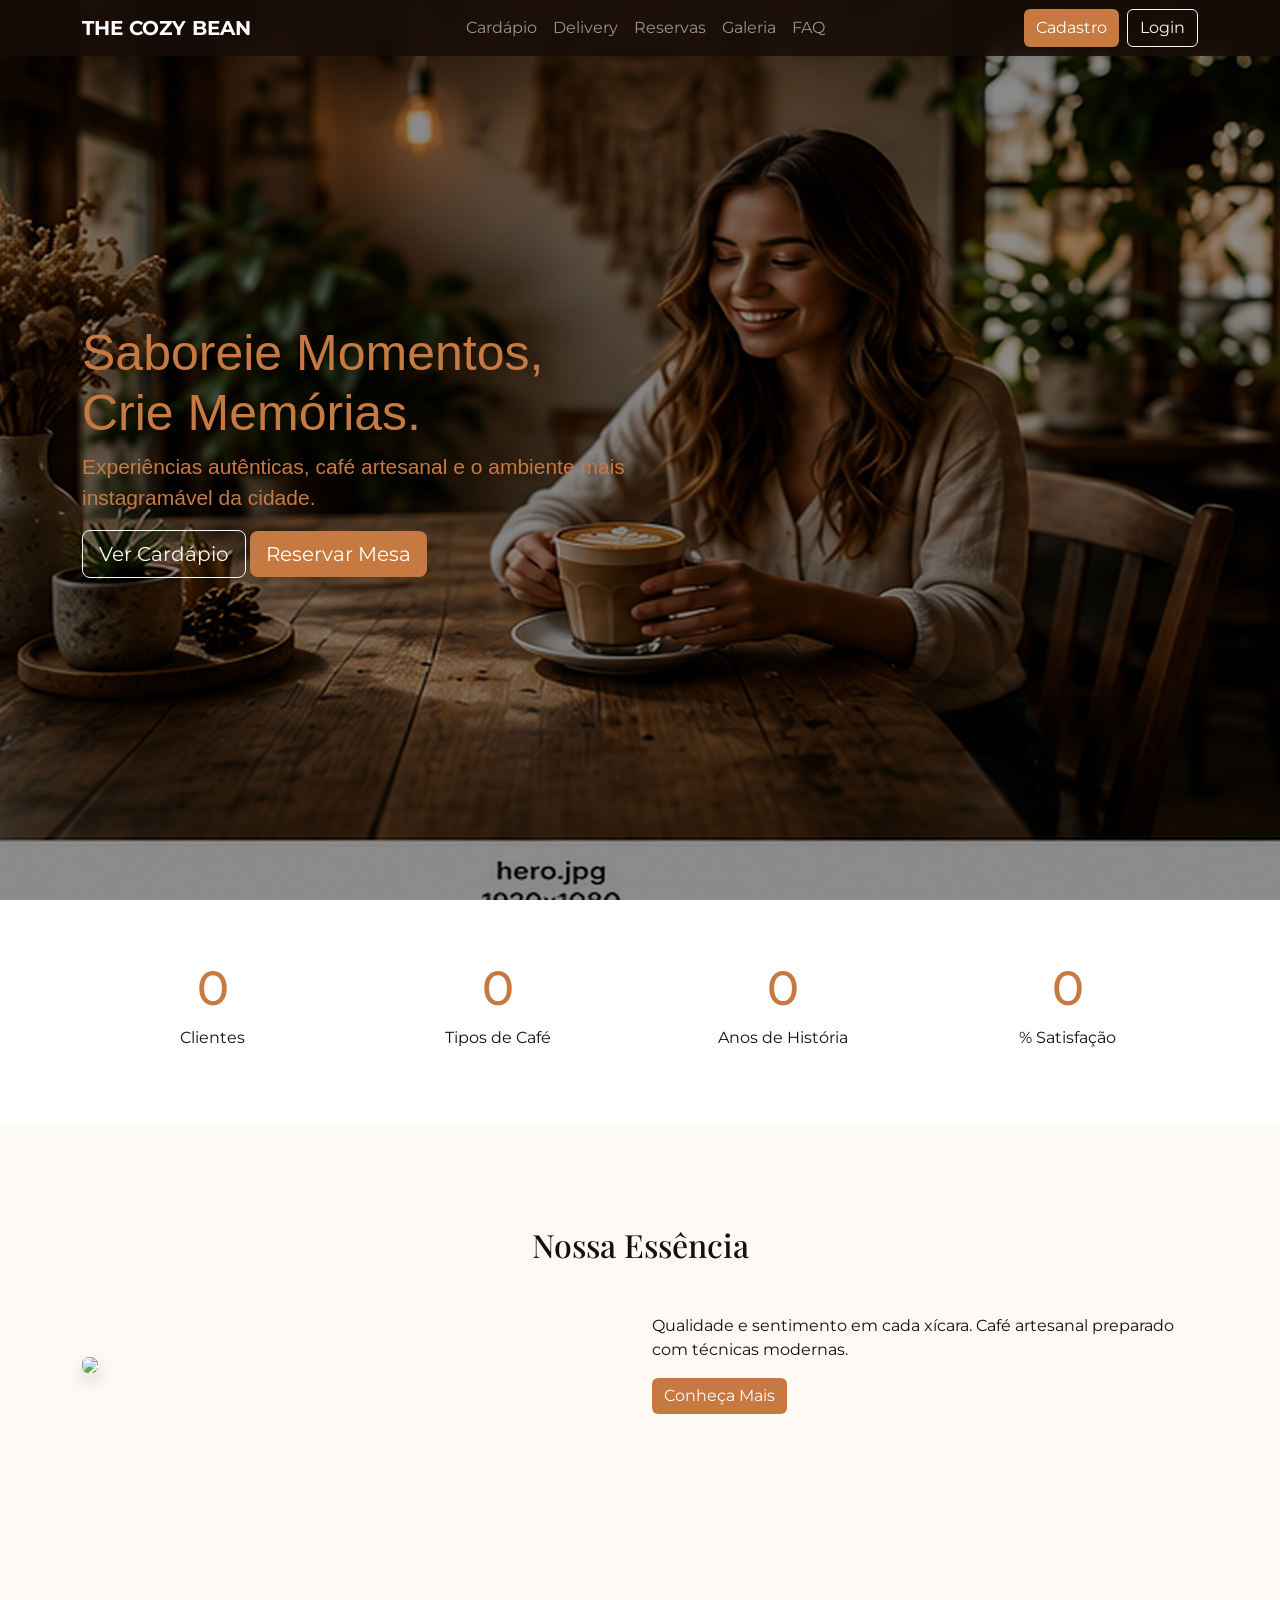
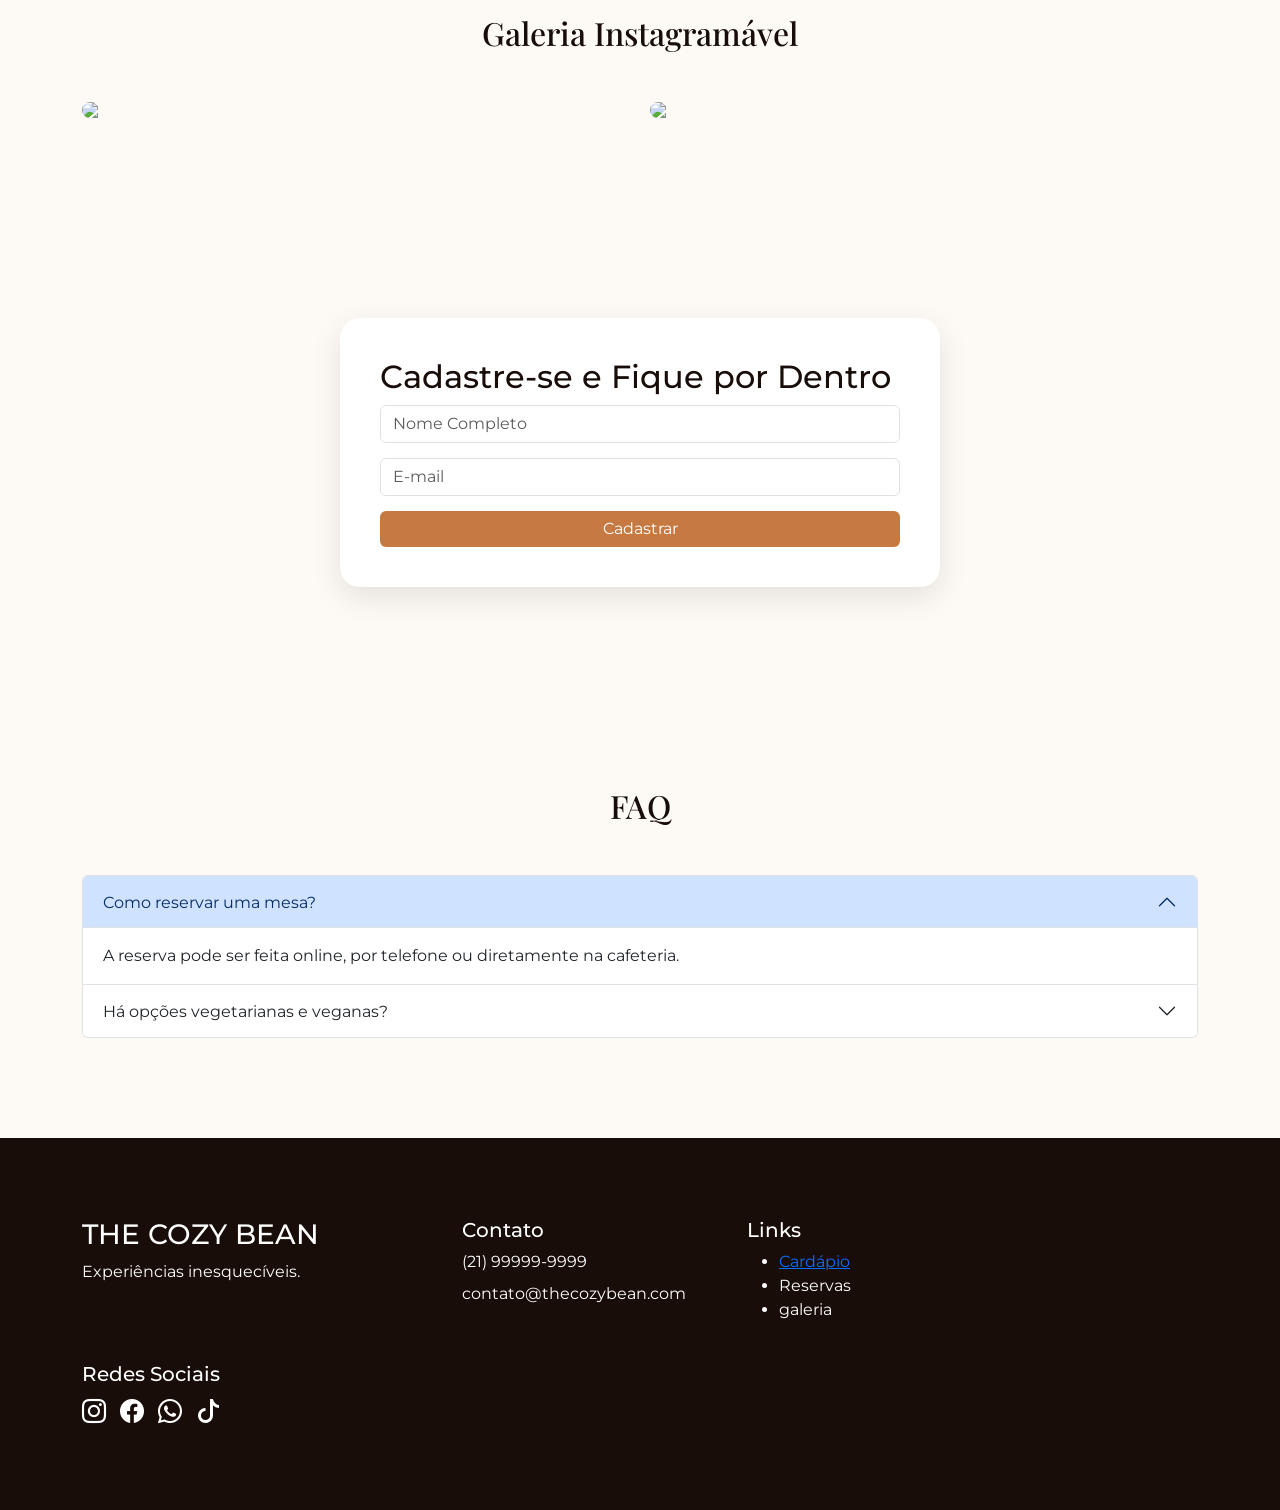
==== cozy-bean/index.html @ 9f3bdc42 "alterando_rodape_pt1" ====
<!DOCTYPE html>
<html lang="pt-BR">

<head>
    <meta charset="UTF-8">
    <meta name="viewport" content="width=device-width, initial-scale=1.0">

    <title>The Cozy Bean | Cafeteria Moderna</title>

    <!-- Bootstrap -->
    <link href="https://cdn.jsdelivr.net/npm/bootstrap@5.3.8/dist/css/bootstrap.min.css" rel="stylesheet">

    <!-- Bootstrap Icons -->
    <link href="https://cdn.jsdelivr.net/npm/bootstrap-icons@1.11.3/font/bootstrap-icons.css" rel="stylesheet">

    <!-- Google Fonts -->
    <link
        href="https://fonts.googleapis.com/css2?family=Playfair+Display:wght@700&family=Montserrat:wght@300;400;500;600;700&display=swap"
        rel="stylesheet">

    <link rel="stylesheet" href="css/style.css">
</head>

<body>

    <!-- ===================================
         NAVBAR
    ==================================== -->

    <nav class="navbar navbar-expand-lg navbar-dark fixed-top custom-navbar">

        <div class="container">

            <a class="navbar-brand logo" href="#">
                THE COZY BEAN
            </a>

            <button class="navbar-toggler" type="button" data-bs-toggle="collapse" data-bs-target="#menu">

                <span class="navbar-toggler-icon"></span>

            </button>

            <div class="collapse navbar-collapse" id="menu">

                <ul class="navbar-nav mx-auto">

                    <li class="nav-item">
                        <a href="#cardapio" class="nav-link">Cardápio</a>
                    </li>

                    <li class="nav-item">
                        <a href="#delivery" class="nav-link">Delivery</a>
                    </li>

                    <li class="nav-item">
                        <a href="#reservas" class="nav-link">Reservas</a>
                    </li>

                    <li class="nav-item">
                        <a href="#galeria" class="nav-link">Galeria</a>
                    </li>

                    <li class="nav-item">
                        <a href="#faq" class="nav-link">FAQ</a>
                    </li>

                </ul>

                <div class="d-flex gap-2">

                    <button class="btn btn-caramel">
                        Cadastro
                    </button>

                    <button class="btn btn-outline-light">
                        Login
                    </button>

                </div>

            </div>

        </div>

    </nav>

    <!-- ===================================
         HERO SECTION
    ==================================== -->

    <header class="hero-section">

        <div class="overlay"></div>

        <div class="container hero-content">

            <div class="row">

                <div class="col-lg-6">

                    <h1>
                        Saboreie Momentos,
                        Crie Memórias.
                    </h1>

                    <p>
                        Experiências autênticas, café artesanal e o ambiente mais instagramável da cidade.
                    </p>

                    <div class="hero-buttons">

                        <a href="#" class="btn btn-outline-light btn-lg">
                            Ver Cardápio
                        </a>

                        <a href="#" class="btn btn-caramel btn-lg">
                            Reservar Mesa
                        </a>

                    </div>

                </div>

            </div>

        </div>

    </header>

    <!-- ===================================
         CONTADORES
    ==================================== -->

    <section class="stats">

        <div class="container">

            <div class="row text-center">

                <div class="col-md-3">
                    <h2 class="counter" data-target="15000">0</h2>
                    <p>Clientes</p>
                </div>

                <div class="col-md-3">
                    <h2 class="counter" data-target="120">0</h2>
                    <p>Tipos de Café</p>
                </div>

                <div class="col-md-3">
                    <h2 class="counter" data-target="15">0</h2>
                    <p>Anos de História</p>
                </div>

                <div class="col-md-3">
                    <h2 class="counter" data-target="98">0</h2>
                    <p>% Satisfação</p>
                </div>

            </div>

        </div>

    </section>

    <!-- ===================================
         NOSSA ESSÊNCIA
    ==================================== -->

    <section class="essencia section-padding">

        <div class="container">

            <h2 class="section-title">
                Nossa Essência
            </h2>

            <div class="row align-items-center">

                <div class="col-lg-6">

                    <img src="img/galeria2.png" class="img-fluid rounded shadow">

                </div>

                <div class="col-lg-6">

                    <p>
                        Qualidade e sentimento em cada xícara.
                        Café artesanal preparado com técnicas modernas.
                    </p>

                    <button class="btn btn-caramel">
                        Conheça Mais
                    </button>

                </div>

            </div>

        </div>

    </section>

    <!-- ===================================
         GALERIA
    ==================================== -->

    <section id="galeria" class="gallery section-padding">

        <div class="container">

            <h2 class="section-title">
                Galeria Instagramável
            </h2>

            <div class="gallery-grid">

                <img src="img/galeria3.png">
                <img src="img/galeria2.png">


            </div>

        </div>

    </section>

    <!-- ===================================
         FORMULÁRIO
    ==================================== -->

    <section class="cadastro section-padding">

        <div class="container">

            <div class="form-box">

                <h2>
                    Cadastre-se e Fique por Dentro
                </h2>

                <form>

                    <input type="text" class="form-control" placeholder="Nome Completo">

                    <input type="email" class="form-control" placeholder="E-mail">

                    <button class="btn btn-caramel w-100">
                        Cadastrar
                    </button>

                </form>

            </div>

        </div>

    </section>

    <!-- ===================================
         FAQ
    ==================================== -->

    <section id="faq" class="section-padding">

        <div class="container">

            <h2 class="section-title">
                FAQ
            </h2>

            <div class="accordion" id="faqAccordion">

                <div class="accordion-item">

                    <h2 class="accordion-header">

                        <button class="accordion-button" type="button" data-bs-toggle="collapse" data-bs-target="#faq1"
                            aria-expanded="true">

                            Como reservar uma mesa?

                        </button>

                    </h2>

                    <div id="faq1" class="accordion-collapse collapse show" data-bs-parent="#faqAccordion">

                        <div class="accordion-body">

                            A reserva pode ser feita online, por telefone ou diretamente na cafeteria.

                        </div>

                    </div>

                </div>

                <div class="accordion-item">

                    <h2 class="accordion-header">

                        <button class="accordion-button collapsed" type="button" data-bs-toggle="collapse"
                            data-bs-target="#faq2" aria-expanded="false">

                            Há opções vegetarianas e veganas?

                        </button>

                    </h2>

                    <div id="faq2" class="accordion-collapse collapse" data-bs-parent="#faqAccordion">

                        <div class="accordion-body">

                            Sim! Temos opções especiais para quem prefere uma alimentação mais leve e sustentável.

                        </div>

                    </div>

                </div>

            </div>

        </div>

    </section>

    <!-- ===================================
         FOOTER
    ==================================== -->

    <footer class="footer">

        <div class="container">

            <div class="row g-4 align-items-start">

                <div class="col-lg-4 col-md-6 col-12">

                    <h3 class="footer-brand">THE COZY BEAN</h3>

                    <p class="footer-text">Experiências inesquecíveis.</p>

                </div>

                <div class="col-lg-3 col-md-6 col-12">

                    <h5 class="footer-title">Contato</h5>

                    <p class="foooter-text mb-2">(21) 99999-9999</p>
                    <p class="footer-text">contato@thecozybean.com</p>

                </div>

                <div class="col-lg-4 col-md-6 col-12">

                    <h5 class="footer-title">Links</h5>
                    <ul> 
                        <li><a href="#cardapio">Cardápio</a></li>

                        <li><a href="#cardapio"></a>Reservas</li>

                        <li><a href="3galeria"></a>galeria</li>
 
                    </ul>

                    

                </div>

                <div class="col-lg-3">

                    <h5>Redes Sociais</h5>

                    <div class="social">

                        <i class="bi bi-instagram"></i>
                        <i class="bi bi-facebook"></i>
                        <i class="bi bi-whatsapp"></i>
                        <i class="bi bi-tiktok"></i>

                    </div>

                </div>

            </div>

        </div>

    </footer>

    <script src="https://cdn.jsdelivr.net/npm/bootstrap@5.3.8/dist/js/bootstrap.bundle.min.js"></script>

    <script src="js/script.js"></script>

</body>

</html>
---- cozy-bean/css/style.css ----
:root {
    --color-primary-caramel: #C67A42;
    --color-text-dark : #2D1A12;
    --color-bg-cream: #FDF9F4;
    --color-bg-beige: #F2E3D5;
    --color-bg-dark-footer: #180D08;
}   

body {
    font-family: 'Montserrat', sans-serif;
    background: var(--color-bg-cream);
    color: var(--color-bg-dark-footer);
}

.section-padding {
    padding: 100px 0;
}

.logo {
    font-weight: 700;
}

.custom-navbar {
    background: rgba(24, 13, 8, .85);
    backdrop-filter: blur(10px);
}


.hero-section {
    height: 100vh;
    background: url('../img/hero.png') center center/cover;
    position: relative;
    display: flex;
    align-items: center;
}

.overlay {
    position: absolute;
    inset: 0;
    background: rgba(0, 0, 0, .45);
}

.hero-content {
    position: relative;
    z-index: 2;
}

.hero-content h1 {
    font-family: 'Franklin Gothic Medium', 'Arial Narrow', Arial, sans-serif;
    color:#C67A42 ;
    font-size: 50px ;
}

.hero-content p {
    color: #fff;
    font-family: 'Gill Sans', 'Gill Sans MT', Calibri, 'Trebuchet MS', 'Franklin Gothic Medium', 'Arial Narrow', Arial, Impact, Haettenschweiler, 'Arial Narrow Bold', 'Segoe UI', Tahoma, Geneva, Verdana, sans-serif;
    color: #C67A42;
    font-size: 21px;
}

.btn-caramel {
    background: var(--color-primary-caramel);
    color: #fff;
    border: none;
}

.btn-caramel:hover {
    background: #a65f2f;
    transform: translateY(-3px);
}

.stats {
    background: #fff;
    padding: 60px 0;
}

.counter {
    color: var(--color-primary-caramel);
    font-size: 3rem;
}

.section-title {
    text-align: center;
    font-family: 'Playfair Display', serif;
    margin-bottom: 50px;
}

.gallery-grid {
    display: grid;
    grid-template-columns: repeat(auto-fit, minmax(250px, 1fr));
    gap: 20px;
}

.gallery-grid img {
    width: 100%;
    border-radius: 15px;
    transition: .4s;
}

.gallery-grid img:hover {
    transform: scale(1.05);
}

.form-box {
    background: #fff;
    padding: 40px;
    border-radius: 20px;
    max-width: 600px;
    margin: auto;
    box-shadow: 0 10px 30px rgba(0, 0, 0, .1);
}

.form-box input {
    margin-bottom: 15px;
}

.footer {
    background: var(--color-bg-dark-footer);
    color: #fff;
    padding: 80px 0;
}

.social i {
    font-size: 1.5rem;
    margin-right: 10px;
    cursor: pointer;
}

.fade-in {
    opacity: 0;
    transform: translateY(30px);
    transition: 1s;
}

.fade-in.show {
    opacity: 1;
    transform: translateY(0);
}
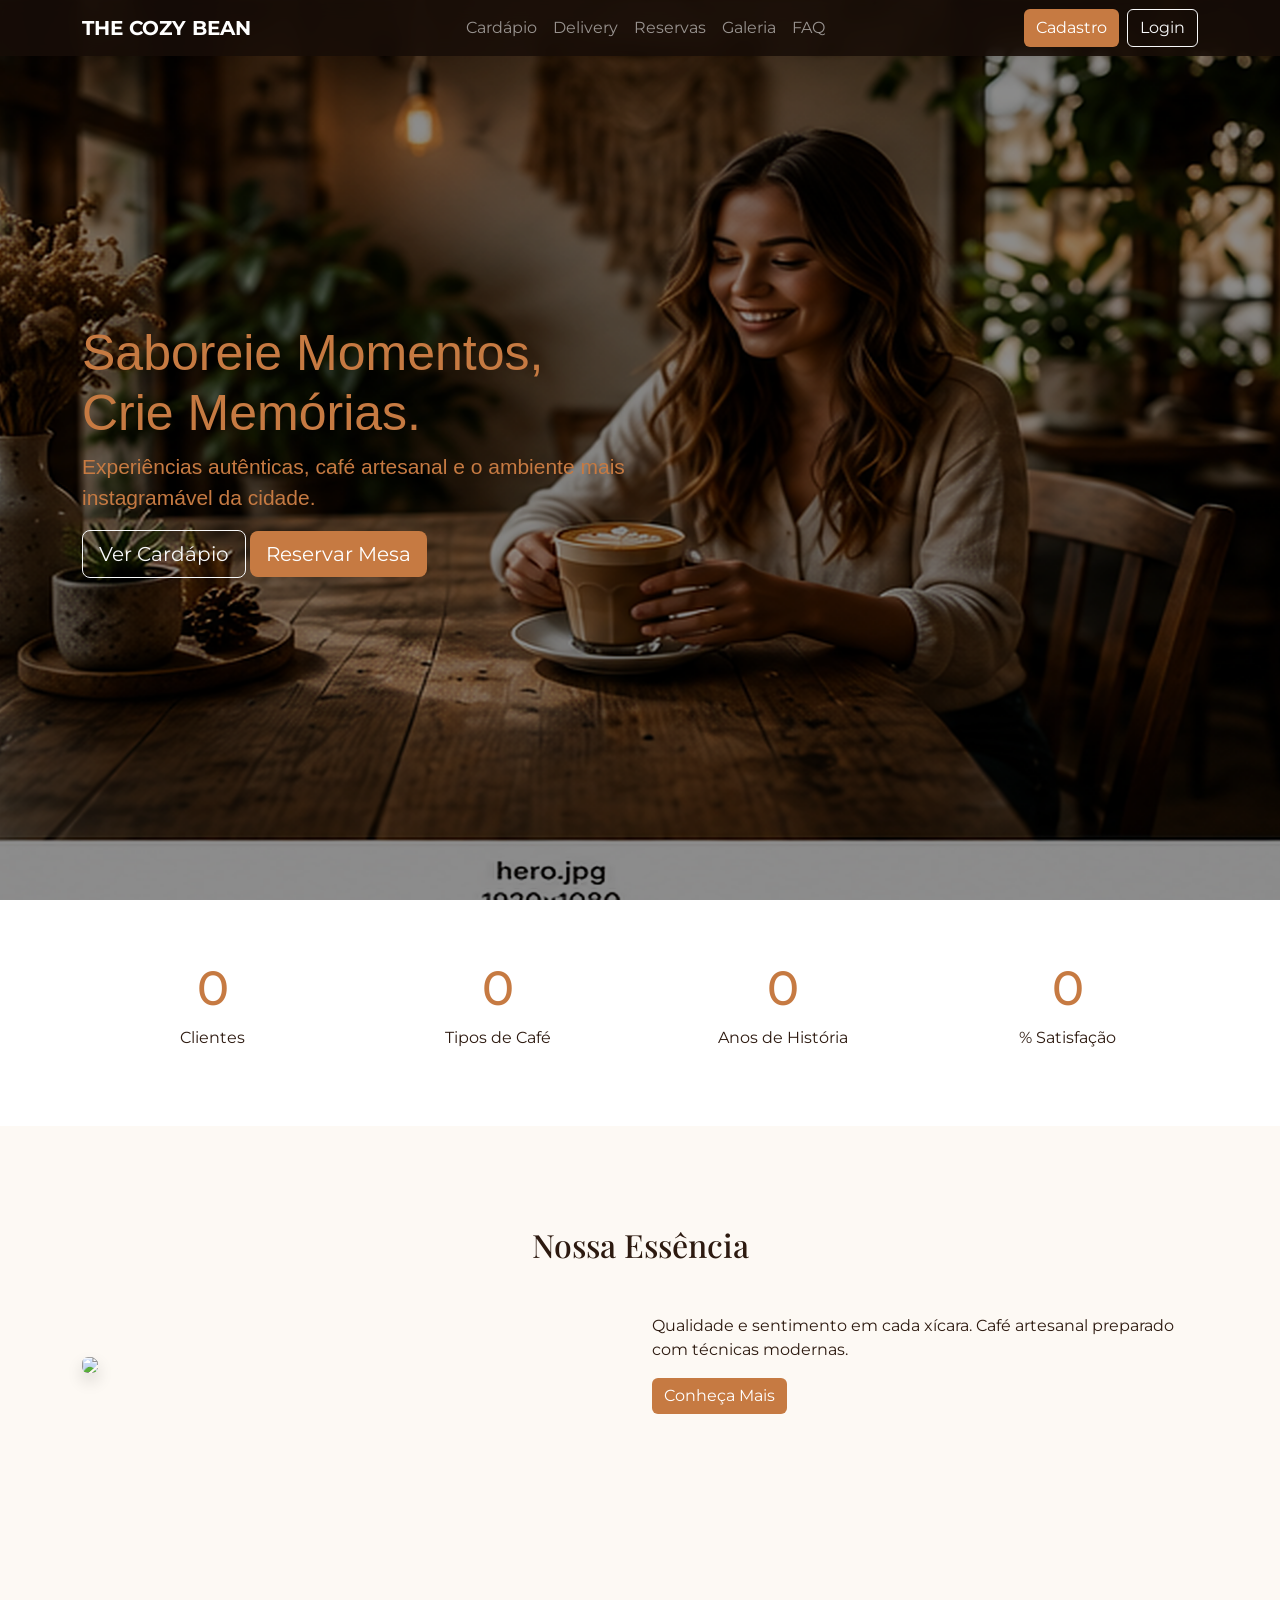
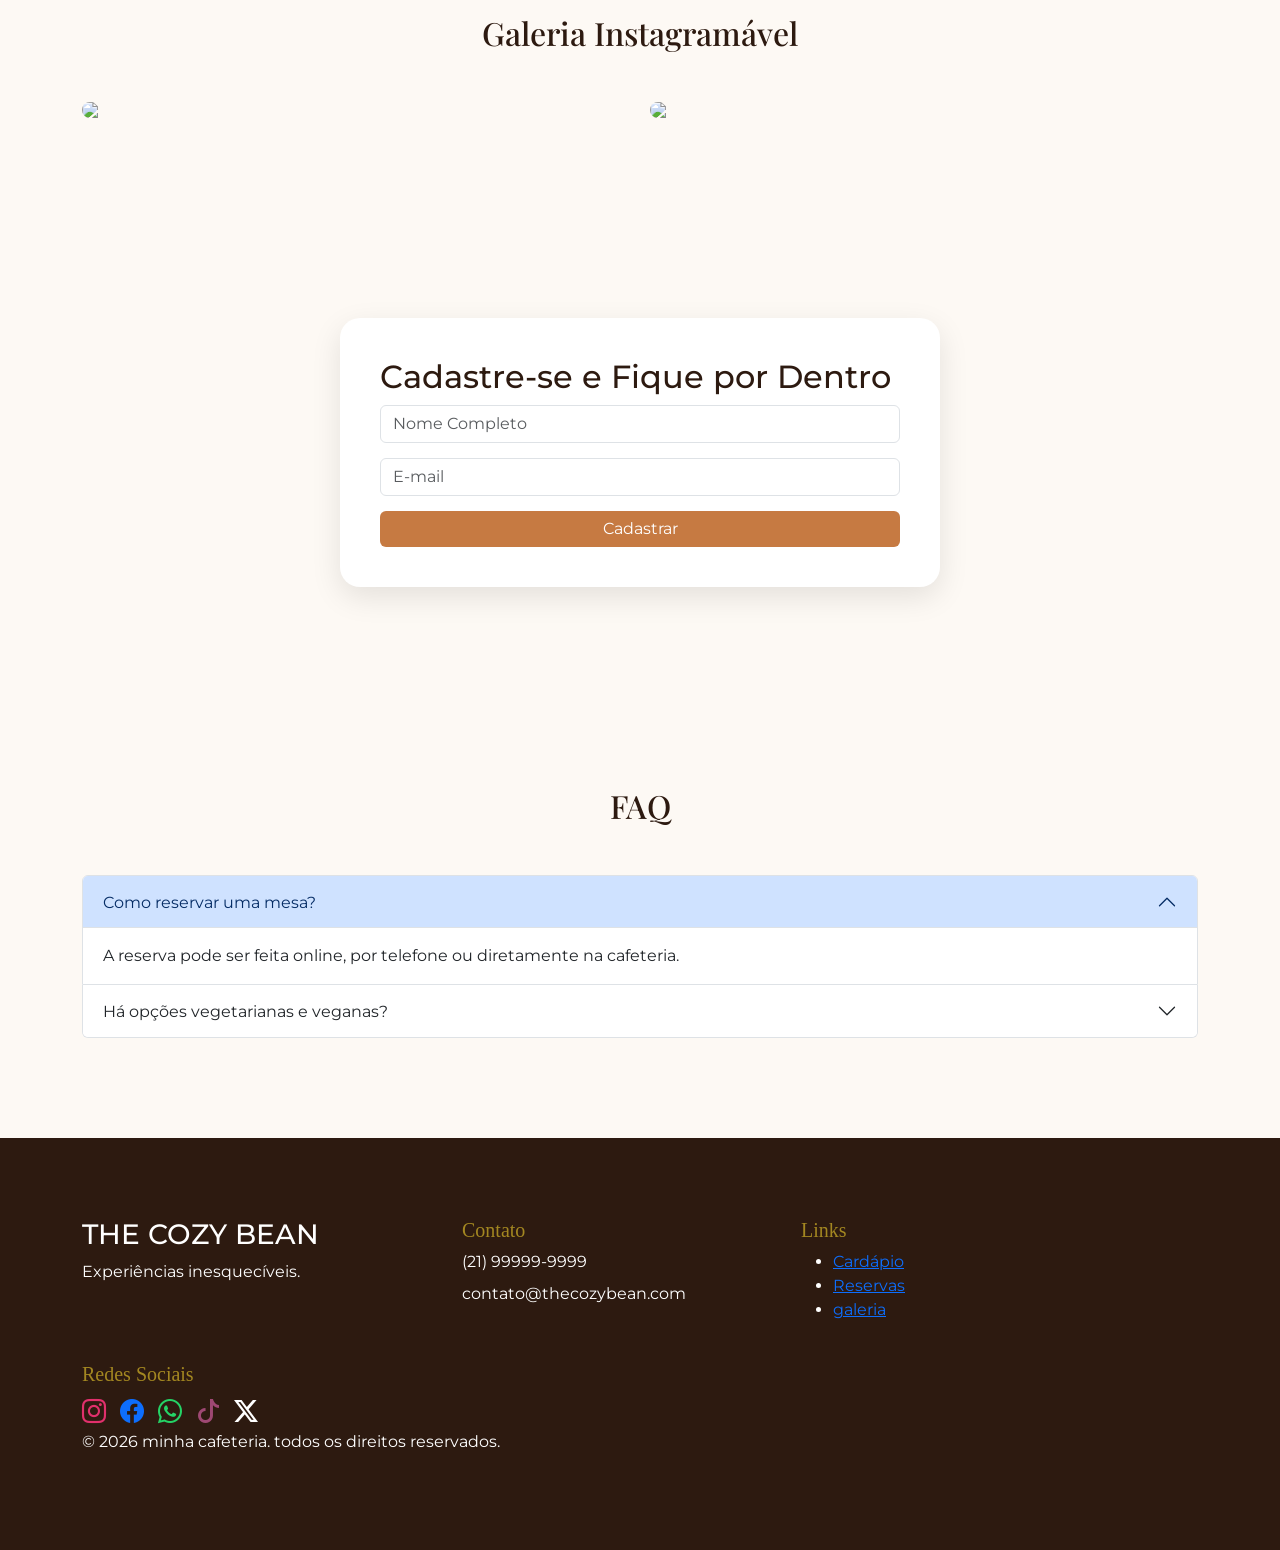
==== commit 24406810: "alteração_rodape_pt2" ====
--- a/cozy-bean/index.html
+++ b/cozy-bean/index.html
@@ -2,6 +2,7 @@
 <html lang="pt-BR">
 
 <head>
+
     <meta charset="UTF-8">
     <meta name="viewport" content="width=device-width, initial-scale=1.0">
 
@@ -19,6 +20,8 @@
         rel="stylesheet">
 
     <link rel="stylesheet" href="css/style.css">
+    
+
 </head>
 
 <body>
@@ -346,7 +349,7 @@
                     <p class="footer-text">Experiências inesquecíveis.</p>
 
                 </div>
-
+                <!--contatos-->
                 <div class="col-lg-3 col-md-6 col-12">
 
                     <h5 class="footer-title">Contato</h5>
@@ -355,40 +358,46 @@
                     <p class="footer-text">contato@thecozybean.com</p>
 
                 </div>
-
+                <!--links-->
                 <div class="col-lg-4 col-md-6 col-12">
 
                     <h5 class="footer-title">Links</h5>
-                    <ul> 
+                    <ul class="footer-links"> 
                         <li><a href="#cardapio">Cardápio</a></li>
 
-                        <li><a href="#cardapio"></a>Reservas</li>
-
-                        <li><a href="3galeria"></a>galeria</li>
+                        <li><a href="#cardapio">Reservas</a></li>
+
+                        <li><a href="#galeria">galeria</a></li>
  
                     </ul>
 
                     
 
                 </div>
-
-                <div class="col-lg-3">
-
-                    <h5>Redes Sociais</h5>
+                <!--rede sociais-->
+                <div class="col-lg-3 col-md-6 col-12">
+
+                    <h5 class="footer-title">Redes Sociais</h5>
 
                     <div class="social">
-
-                        <i class="bi bi-instagram"></i>
-                        <i class="bi bi-facebook"></i>
-                        <i class="bi bi-whatsapp"></i>
-                        <i class="bi bi-tiktok"></i>
-
+                        
+                        
+                        <a href="https://www.instagram.com/" id="instagram"><i class="bi bi-instagram"></i></a>
+                        <a href="https://www.facebook.com/?locale=pt_BR" id="fecebook"><i class="bi bi-facebook"></i></a>
+                        <a href="https://wa.me/5521974251863" id="whatsapp"><i class="bi bi-whatsapp"></i></a>
+                        <a href="https://www.tiktok.com/pt-BR/"id="tiktok"><i class="bi bi-tiktok"></i></a>
+                        <a href="https://x.com/?lang=pt" id="twitter"><i class="bi bi-twitter-x"></i></a>
                     </div>
 
                 </div>
 
-            </div>
-
+            
+            </div>
+            
+            <div class="footer-bottom">
+                <p>&copy; 2026 minha cafeteria. todos os direitos reservados.</p>
+            </div>
+        
         </div>
 
     </footer>
--- a/cozy-bean/css/style.css
+++ b/cozy-bean/css/style.css
@@ -1,9 +1,17 @@
+
+    .playfair-display {
+  font-family: "Playfair Display", serif;
+  font-optical-sizing: auto;
+  font-weight:400 ;
+  font-style: normal;
+}
+
 :root {
     --color-primary-caramel: #C67A42;
     --color-text-dark : #2D1A12;
     --color-bg-cream: #FDF9F4;
     --color-bg-beige: #F2E3D5;
-    --color-bg-dark-footer: #180D08;
+    --color-bg-dark-footer:#2d1a10;
 }   
 
 body {
@@ -114,17 +122,48 @@
     margin-bottom: 15px;
 }
 
+
+
 .footer {
     background: var(--color-bg-dark-footer);
     color: #fff;
     padding: 80px 0;
 }
-
+.footer .container .row>div{
+    min-width:0 ;
+    display:flex;
+    flex-direction: column;
+}
+.footer.row{
+    display: flex;
+    flex-wrap: wrap;
+}
+.footer .container .row>div:nth-child(2){
+    margin-right: 54px;
+}
+.footer-title{
+    font-family: Playfair Display Bold ;
+    color:#d8b828b0;
+}
 .social i {
     font-size: 1.5rem;
     margin-right: 10px;
     cursor: pointer;
+    
 }
+#instagram {
+    color: #E1306C;
+}
+#whatsapp{
+    color: #25D366;
+}
+#tiktok{
+    color: #9e4873;
+}
+#twitter{
+    color:#FFFFFF ;
+}
+
 
 .fade-in {
     opacity: 0;
@@ -135,4 +174,25 @@
 .fade-in.show {
     opacity: 1;
     transform: translateY(0);
+}
+/*midias*/
+@media (max-width: 767px){
+    .footer{
+        padding: 70px 0 30px;
+    }
+        .footer .row{
+            justify-content: center;
+            text-align: center;
+        }
+    .footer .row>div{
+        margin-right: 0;
+    
+    }
+    .footer-links{
+        padding: 0;
+    }
+    .social{
+        justify-content: center;
+    }
+
 }
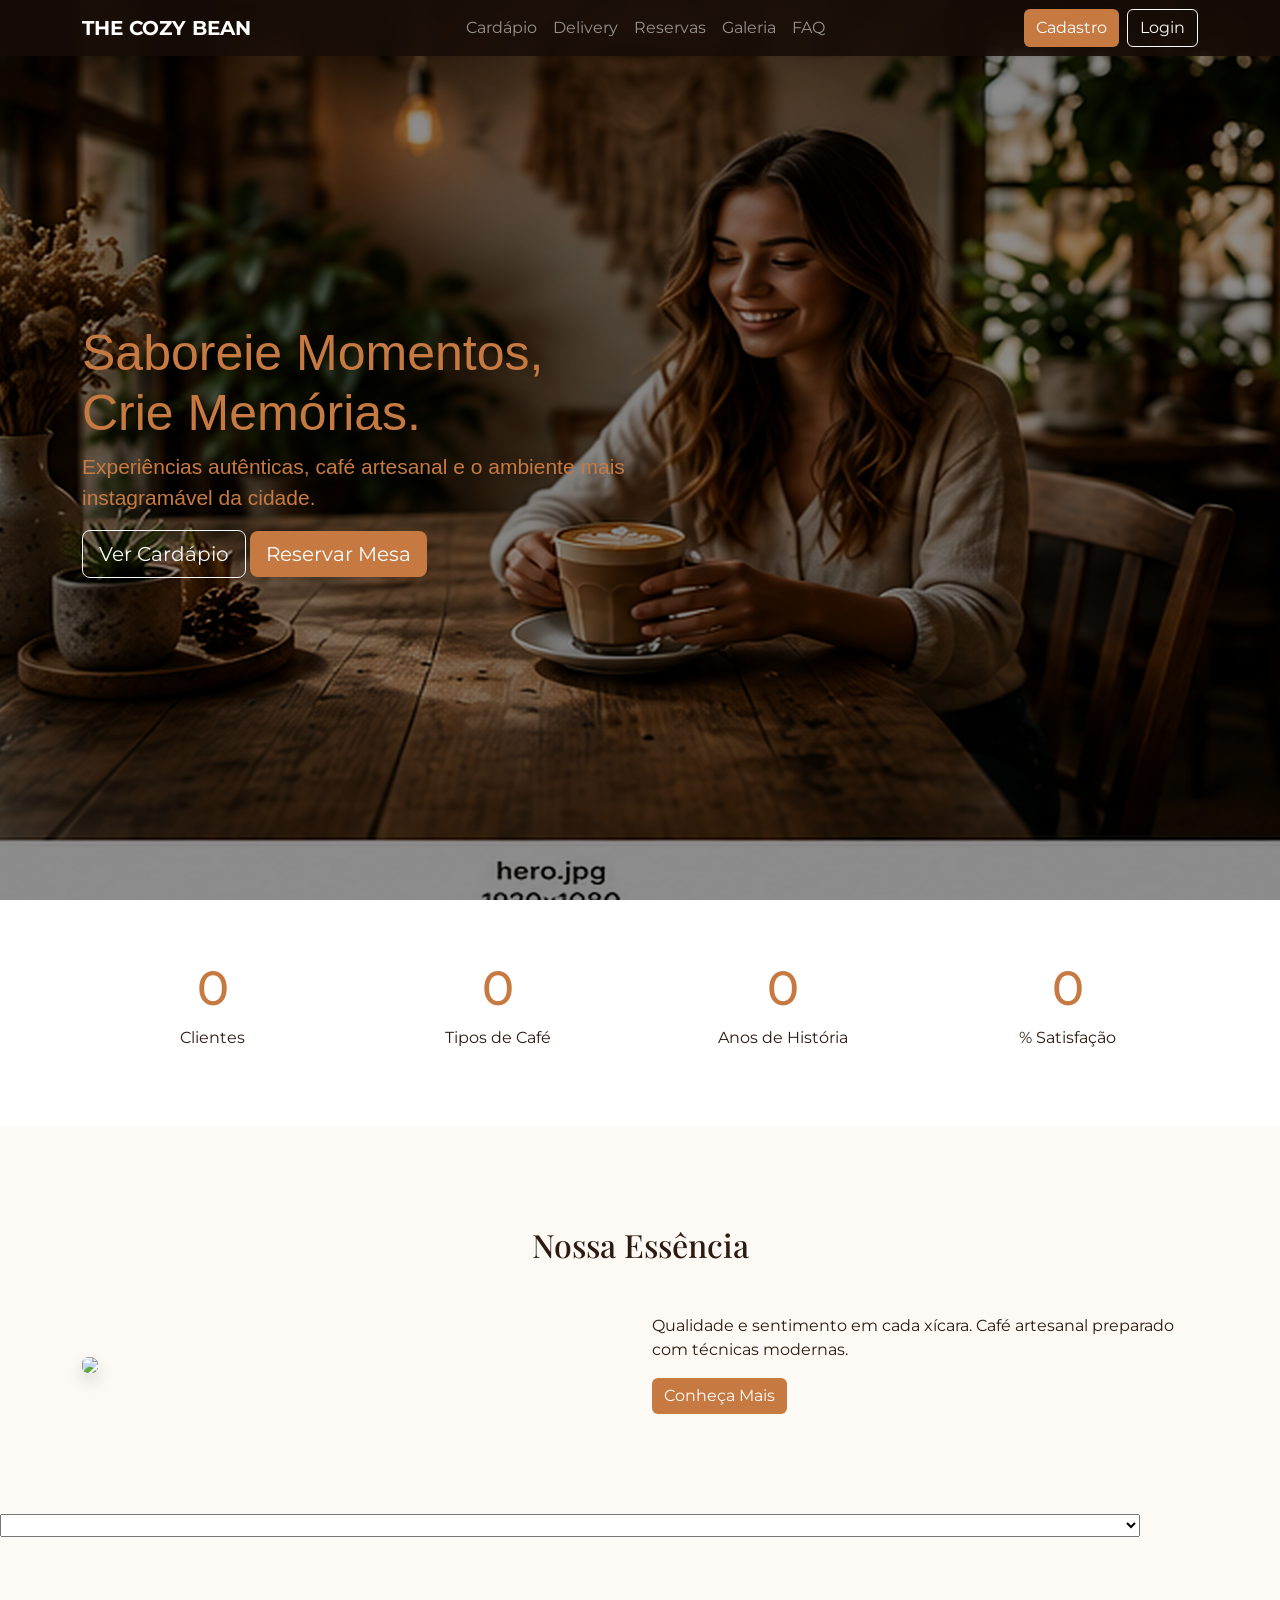
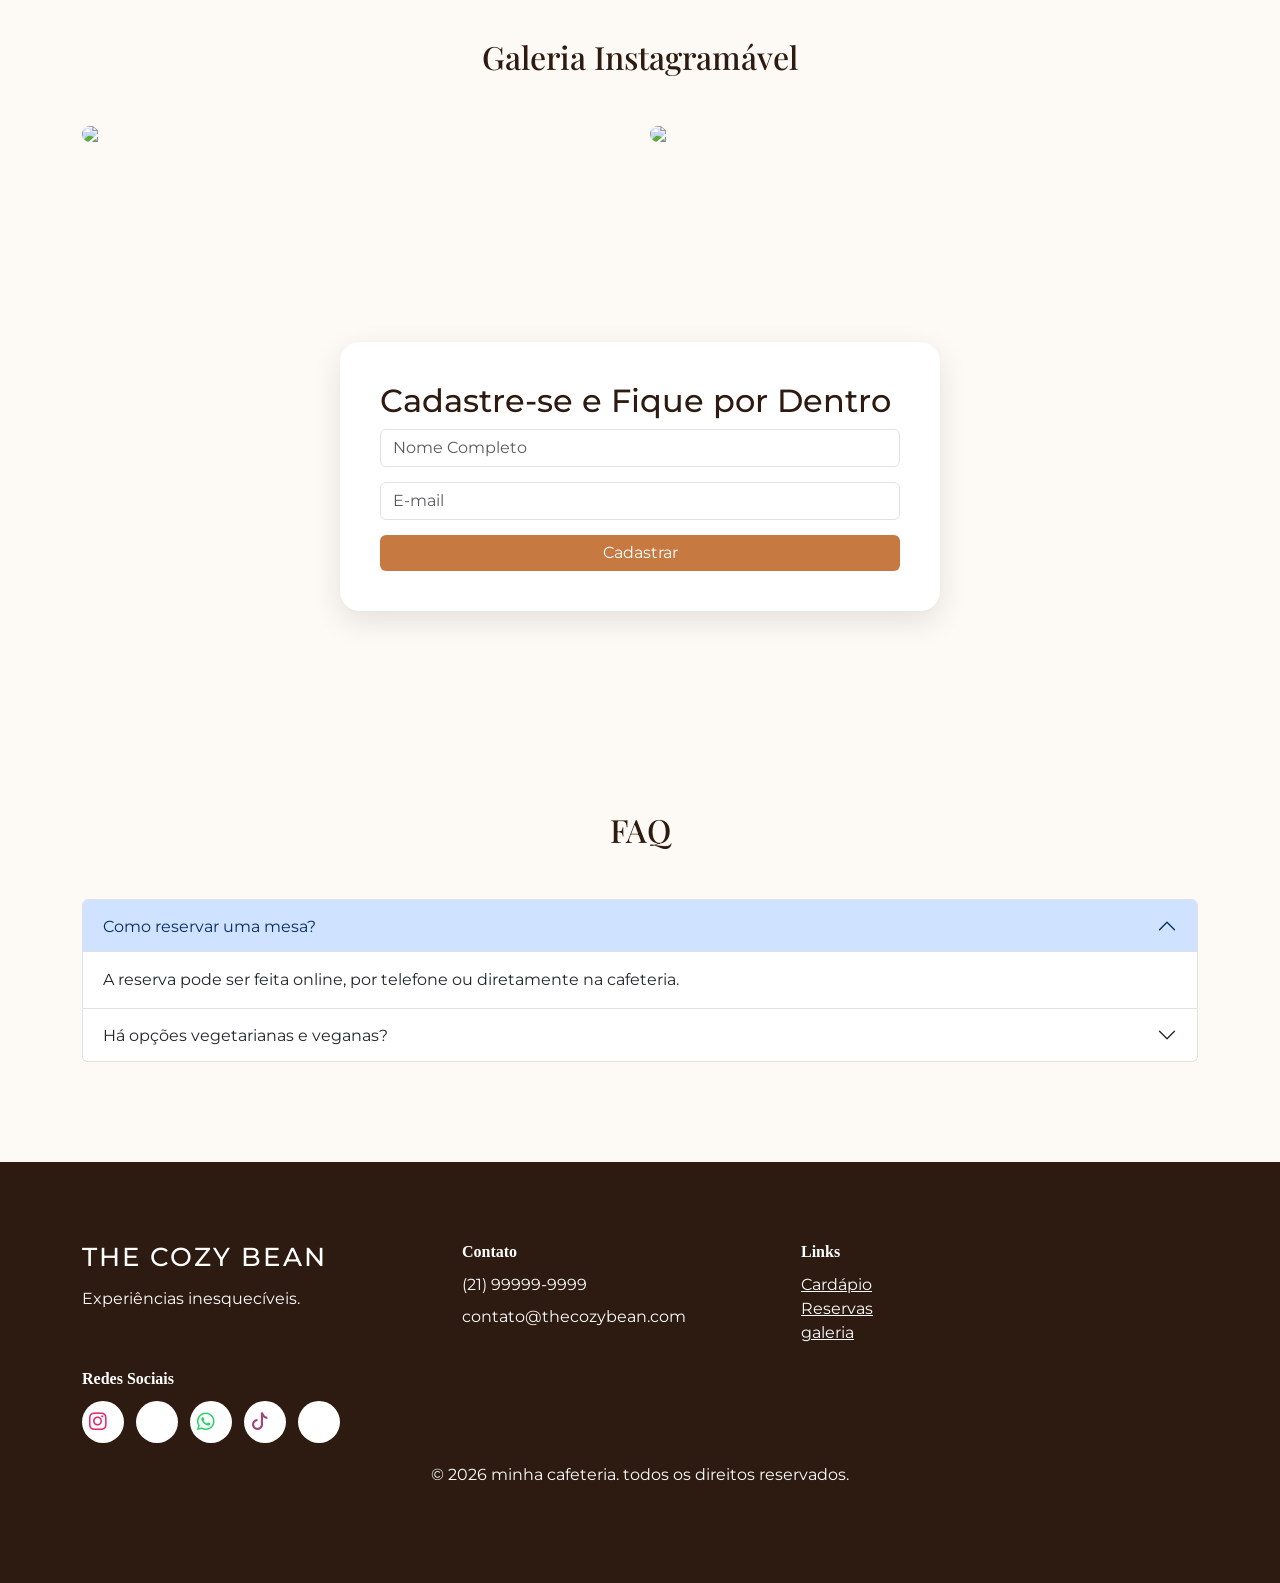
==== commit 8e1b0488: "carrosel_parte1" ====
--- a/cozy-bean/index.html
+++ b/cozy-bean/index.html
@@ -205,6 +205,24 @@
         </div>
 
     </section>
+    <!--=====================================
+         CARROSEL
+    =====================================-->
+    <select class="container select-padding">
+        <div id="carouselcafe" class="carousel slide" data-bs-ride="carousel">
+            <div class="carousel-inner">
+                <div class="carousel"
+                <img src="img/galeria15.png" class="d-block w-100 rounded mx-auto">
+                <p>seu café perfeito</p>
+            </div>
+        <div id="carouselcafe" class="carousel slide" data-bs-ride="carousel">
+            <div class="carousel-inner">
+            <div> </div>
+                <img src="img/galeria10.png" class="d-block w-100 rounded mx-auto">
+                <p>cheiro ótimo</p>
+            </div>
+        </div>
+    </select>
 
     <!-- ===================================
          GALERIA
--- a/cozy-bean/css/style.css
+++ b/cozy-bean/css/style.css
@@ -180,12 +180,12 @@
     .footer{
         padding: 70px 0 30px;
     }
-        .footer .row{
+    .footer .row{
             justify-content: center;
             text-align: center;
         }
     .footer .row>div{
-        margin-right: 0;
+         margin-right: 0;
     
     }
     .footer-links{
@@ -195,4 +195,83 @@
         justify-content: center;
     }
 
-}+}
+@media (min-width: 768px)
+{
+    .footer .row>div:nth-child(3)
+    .footer .row>div:nth-child(4){
+             flex:1 1 0;
+    }
+
+    .footer-brand{
+         font-family: 'plaufair display' serif;
+         font-size: 1.6rem;
+         letter-spacing: 0.08em;
+         margin-bottom: 14px;
+    }
+    .footer-title{
+         font-size: 1rem;
+         font-weight:700 ;
+         margin-bottom: 12px;
+         color: var(--beige)
+   } 
+   .footer-text{
+         color: rgba(255,255,255,0,8);
+         line: height 1.7em;
+         margin-bottom: 0;
+   }
+   .footer-links{
+         list-style:none;
+         padding:0;
+         margin: 0;
+   }
+   .footer-links a{
+         color:var(--color-bg-cream)
+         text-decoration:none;
+         transition: color 0,3s ease;
+
+    }
+    .footer-links :houver{
+         color:#fff
+    }
+    .social{
+        display: flex;
+        gap:12px;
+        align-items: center;
+        flex-wrap: nowrap;
+    }
+    .social a{
+        display: inline-flex;
+        align-items: center;
+        justify-content: center;
+        width: 42px;
+        height: 42px;
+        border-radius: 50%;
+        background:  rgb(255,255,255);
+        color:var(--color-bg-cream)
+        transition: transform 0.3s ease, background 0,3s aese;
+
+    }
+    .social a:hover{
+        transform: translateY(-3px);
+        background: var(--color-bg-cream);
+
+    }
+    .social i{
+        font-size: 1.1rem;
+    }
+    .footer-bottom{
+        margin: top 40px;
+        padding-top: 20px;
+        border-top:1px;
+        text-align: center;
+        color: rgb((255,255,255),0,7,);
+        font-size: 0,9rem;
+    }
+    .footer-bottom span{
+        
+    }
+    }
+ 
+
+
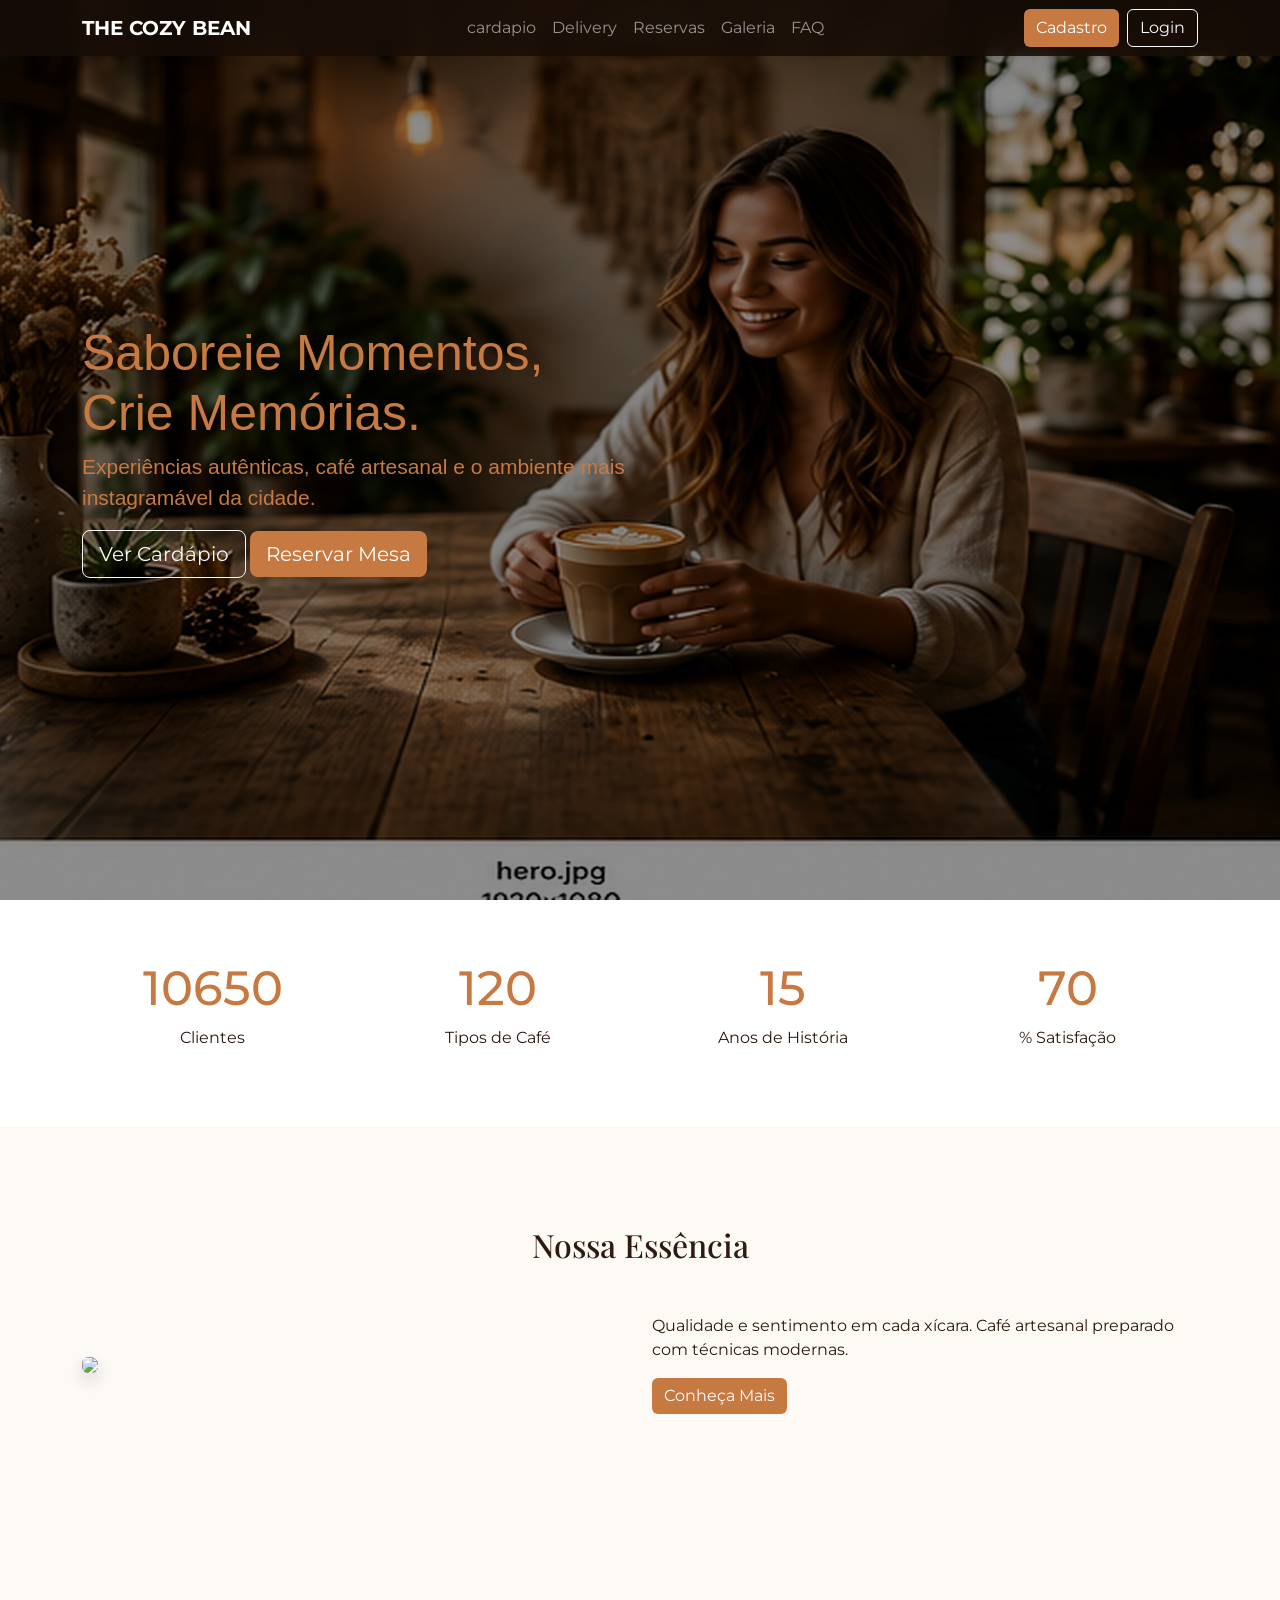
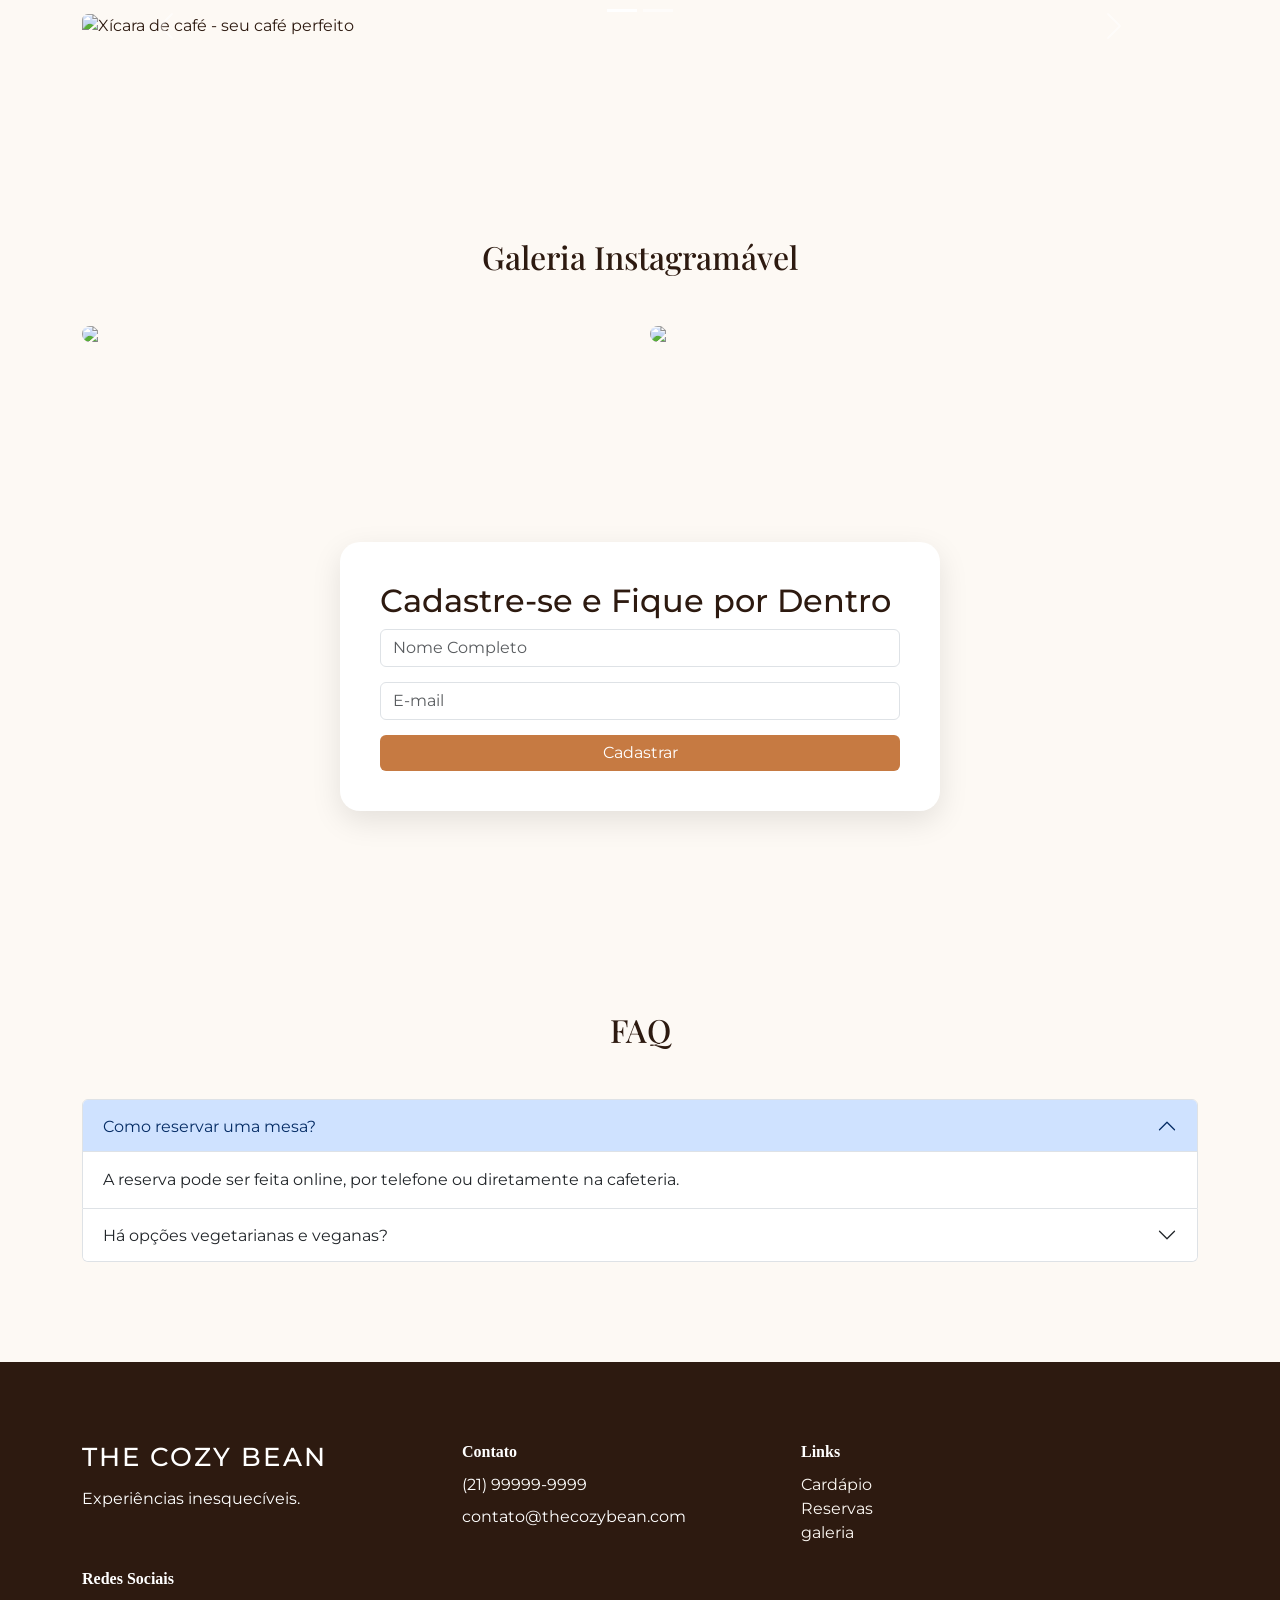
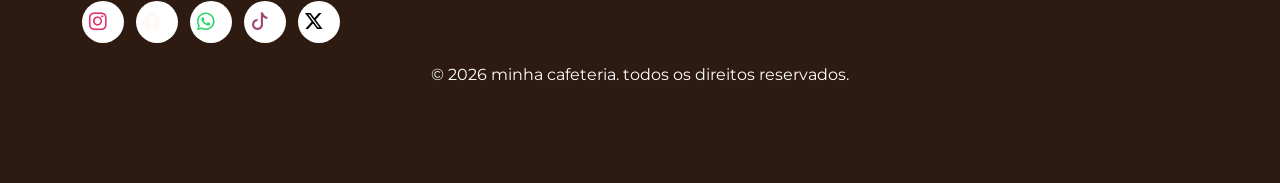
==== commit eef665ef: "aula_final_bootstrap" ====
--- a/cozy-bean/index.html
+++ b/cozy-bean/index.html
@@ -49,7 +49,7 @@
                 <ul class="navbar-nav mx-auto">
 
                     <li class="nav-item">
-                        <a href="#cardapio" class="nav-link">Cardápio</a>
+                        <a href="products.html" class="nav-link">cardapio</a>
                     </li>
 
                     <li class="nav-item">
@@ -206,23 +206,45 @@
 
     </section>
     <!--=====================================
-         CARROSEL
+         CARROSSEL
     =====================================-->
-    <select class="container select-padding">
-        <div id="carouselcafe" class="carousel slide" data-bs-ride="carousel">
-            <div class="carousel-inner">
-                <div class="carousel"
-                <img src="img/galeria15.png" class="d-block w-100 rounded mx-auto">
-                <p>seu café perfeito</p>
-            </div>
-        <div id="carouselcafe" class="carousel slide" data-bs-ride="carousel">
-            <div class="carousel-inner">
-            <div> </div>
-                <img src="img/galeria10.png" class="d-block w-100 rounded mx-auto">
-                <p>cheiro ótimo</p>
-            </div>
-        </div>
-    </select>
+    <section class="carousel-section section-padding">
+        <div class="container">
+            <div id="carouselCafe" class="carousel slide" data-bs-ride="carousel">
+                <div class="carousel-indicators">
+                    <button type="button" data-bs-target="#carouselCafe" data-bs-slide-to="0" class="active" aria-current="true" aria-label="Slide 1"></button>
+                    <button type="button" data-bs-target="#carouselCafe" data-bs-slide-to="1" aria-label="Slide 2"></button>
+                </div>
+
+                <div class="carousel-inner">
+                    <div class="carousel-item active">
+                        <img src="img/galeria15.png" class="d-block w-100 rounded mx-auto" alt="Xícara de café - seu café perfeito">
+                        <div class="carousel-caption d-none d-md-block">
+                            <h5>Seu café perfeito</h5>
+                            <p>Preparado com carinho e técnica artesanal.</p>
+                        </div>
+                    </div>
+
+                    <div class="carousel-item">
+                        <img src="img/galeria10.png" class="d-block w-100 rounded mx-auto" alt="Grãos e aroma - cheiro ótimo">
+                        <div class="carousel-caption d-none d-md-block">
+                            <h5>Cheiro ótimo</h5>
+                            <p>Aromas que despertam memórias.</p>
+                        </div>
+                    </div>
+                </div>
+
+                <button class="carousel-control-prev" type="button" data-bs-target="#carouselCafe" data-bs-slide="prev">
+                    <span class="carousel-control-prev-icon" aria-hidden="true"></span>
+                    <span class="visually-hidden">Anterior</span>
+                </button>
+                <button class="carousel-control-next" type="button" data-bs-target="#carouselCafe" data-bs-slide="next">
+                    <span class="carousel-control-next-icon" aria-hidden="true"></span>
+                    <span class="visually-hidden">Próximo</span>
+                </button>
+            </div>
+        </div>
+    </section>
 
     <!-- ===================================
          GALERIA
--- a/cozy-bean/css/style.css
+++ b/cozy-bean/css/style.css
@@ -36,6 +36,43 @@
 
 .hero-section {
     height: 100vh;
+
+/* ==========================
+   Product page styles
+   ========================== */
+
+/* hero override for products page */
+.products-hero{
+    min-height: 50vh;
+    background: linear-gradient(rgba(0,0,0,0.35), rgba(0,0,0,0.35)), url('../img/hero.png') center/cover no-repeat;
+    display:flex;
+    align-items:center;
+    color:#fff;
+    position:relative;
+}
+
+.products-hero .hero-content{z-index:2}
+
+.product-grid .product-card{border:0}
+.product-img{height:180px;object-fit:cover;border-bottom:1px solid rgba(0,0,0,.05)}
+.product-card .price{font-weight:700;color:var(--color-primary-caramel)}
+
+.filter-btn.active{background:var(--color-primary-caramel);color:#fff;border-color:var(--color-primary-caramel)}
+
+/* cart offcanvas adjustments */
+#cartItems .list-group-item{display:flex;justify-content:space-between;align-items:center}
+#cartItems .item-meta{flex:1;margin-left:12px}
+
+/* Responsive tweaks */
+@media (max-width:576px){
+    .product-img{height:140px}
+}
+
+/* Social icons - ensure official colors (override earlier values) */
+#instagram{color:#E1306C}
+#whatsapp{color:#25D366}
+#tiktok{color:#000000}
+#twitter{color:#1DA1F2}
     background: url('../img/hero.png') center center/cover;
     position: relative;
     display: flex;
@@ -161,7 +198,11 @@
     color: #9e4873;
 }
 #twitter{
-    color:#FFFFFF ;
+    color:#000000;
+}
+#facebook{
+    color:#3b5998;
+    
 }
 
 
@@ -226,13 +267,13 @@
          margin: 0;
    }
    .footer-links a{
-         color:var(--color-bg-cream)
+         color:var(--color-bg-cream);
          text-decoration:none;
          transition: color 0,3s ease;
 
     }
     .footer-links :houver{
-         color:#fff
+         color:#fff;
     }
     .social{
         display: flex;
@@ -248,7 +289,7 @@
         height: 42px;
         border-radius: 50%;
         background:  rgb(255,255,255);
-        color:var(--color-bg-cream)
+        color:var(--color-bg-cream);
         transition: transform 0.3s ease, background 0,3s aese;
 
     }
